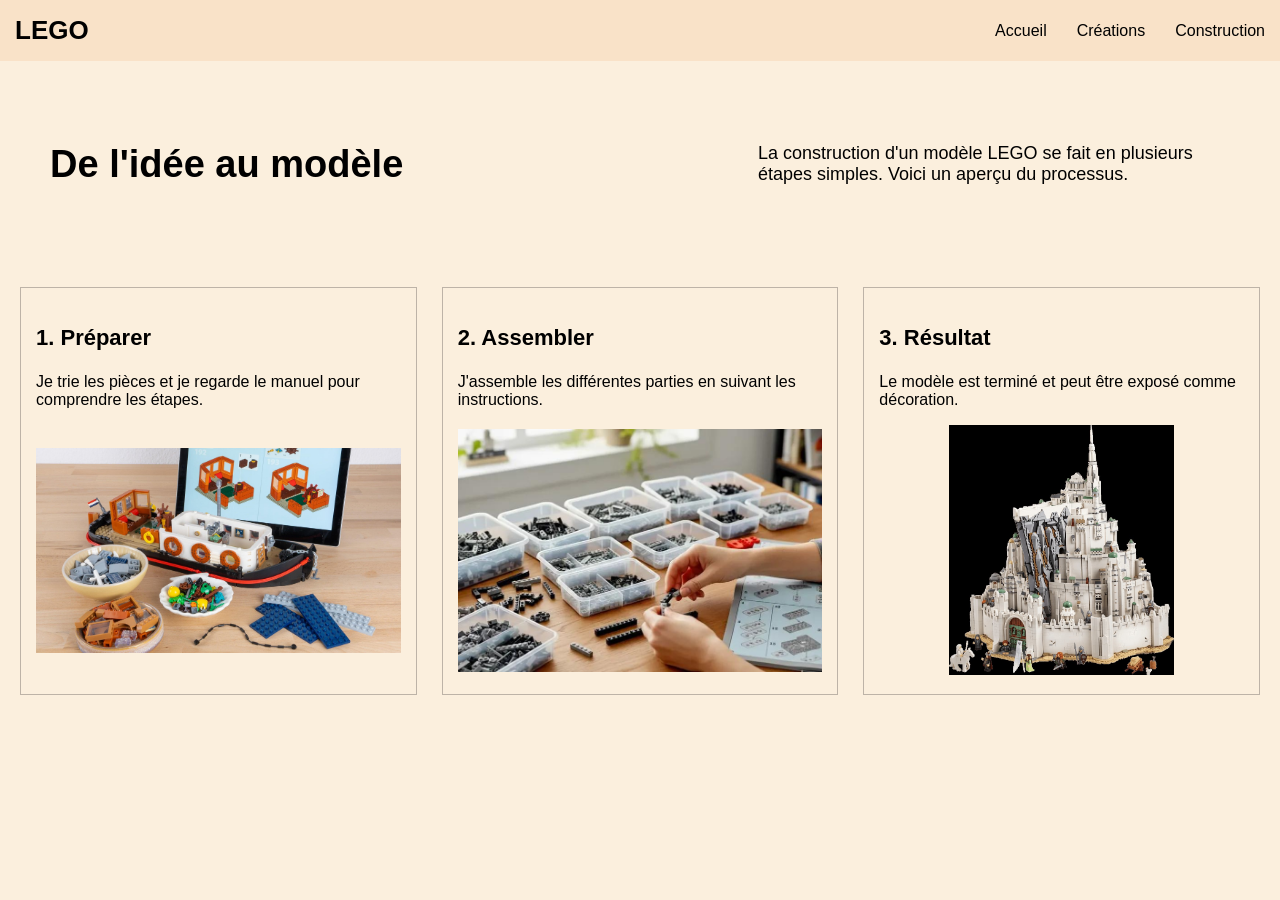
==== construction.html @ dced6f02 "Ajout des pages HTML et du style CSS" ====
<!DOCTYPE html>
<html lang="en">
<head>
    <meta charset="UTF-8">
    <meta name="viewport" content="width=device-width, initial-scale=1.0">
    <title>LEGO - COnstruction</title>
    <link rel="stylesheet" href="style.css">
</head>
<body>
    <!-- Menu de navigation -->
    <header>
        <h2>LEGO</h2>

        <nav>
            <a href="index.html">Accueil</a>
            <a href="creations.html">Créations</a>
            <a href="construction.html">Construction</a>
        </nav>
    </header>

    <!-- Présentation de la construction -->
    <section class="introduction">
        <h1>De l'idée au modèle</h1>

        <p>
            La construction d'un modèle LEGO se fait
            en plusieurs étapes simples. Voici un aperçu
            du processus.
        </p>
    </section>

    <!-- Les trois étapes -->
    <main class="creations">

        <div class="carte">
            <h3>1. Préparer</h3>

            <p>
                Je trie les pièces et je regarde le manuel
                pour comprendre les étapes.
            </p>

            <img src="images/préparer.jfif" alt="Pièces LEGO">
        </div>

        <div class="carte">
            <h3>2. Assembler</h3>

            <p>
                J'assemble les différentes parties
                en suivant les instructions.
            </p>

            <img src="images/assembler.jfif" alt="Assemblage LEGO">
        </div>

        <div class="carte">
            <h3>3. Résultat</h3>

            <p>
                Le modèle est terminé et peut être
                exposé comme décoration.
            </p>

            <img src="images/resultat.jpg" alt="Modèle LEGO terminé">
        </div>

    </main>
    
</body>
</html>
---- style.css ----
body{
    margin: 0;
    font-family: Arial, Helvetica, sans-serif;
    background-color: #FBEFDD;

}

/*Menu*/
header{
    background-color:#F9E2C8;
    display: flex;
    justify-content: space-between;
    align-items:center;
    padding:15px;

}

header h2{
    margin:0;
    font-size:26px;

}

nav{
    display:flex;
    gap:30px;
}

nav a{
    text-decoration: none;
    color: black;
    font-size: 16px;
}

/*Page d'accueil*/
.accueil{
    display: flex;
    justify-content:space-between;
    align-items:center;
    gap:50px;
    padding: 100px;
}

.texte_accueil{
    width:450px;
}

.texte_accueil h1{
    font-size: 48px;
    margin-bottom:25px;
}

.texte_accueil p{
    font-size: 18px;
    margin-bottom:35px;
    line-height: 1.5;
}

/* Texte du titre */
.texte_rouge {
    color: #B94F4F;
}

/*Bouton*/
.bouton{
    background-color: #E35E5E;
    color:white;
    padding:12px;
    text-decoration:none;
    border-radius:25px;
    display:inline-block;
}

/*Image de l'accueil*/
.accueil img{
    width: 45%;
}


/* Page créations */

.introduction {
    display: flex;
    justify-content: space-between;
    align-items: center;
    gap: 50px;
    padding: 50px;
}

.introduction h1 {
    font-size: 38px;
    width: 50%;
}

.introduction p {
    font-size: 18px;
    width: 40%;
}

/* Les trois cartes */
/* Les trois cartes */
.creations {
    display: flex;
    justify-content: space-between;
    gap: 25px;
    padding: 20px;
}

.carte {
    border: 1px solid #BDB3A7;
    padding: 15px;
    width: 30%;
}

.carte img {
    width: 100%;
    height: 250px;
    object-fit: contain;
}

.carte h3 {
    font-size: 22px;
}

.carte p {
    font-size: 16px;
}
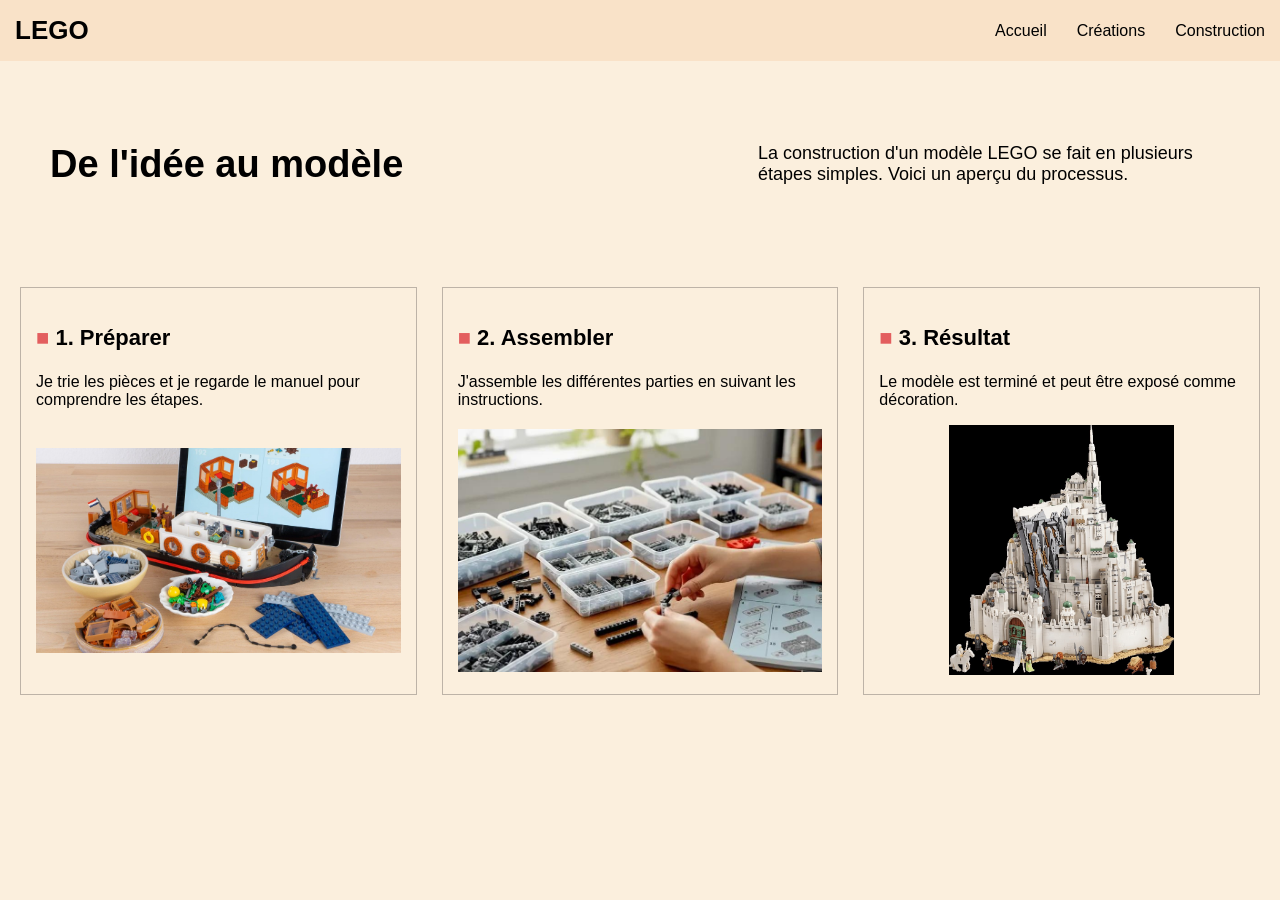
==== commit c23dbba3: "Corrections finales du HTML" ====
--- a/construction.html
+++ b/construction.html
@@ -1,9 +1,9 @@
 <!DOCTYPE html>
-<html lang="en">
+<html lang="fr">
 <head>
     <meta charset="UTF-8">
     <meta name="viewport" content="width=device-width, initial-scale=1.0">
-    <title>LEGO - COnstruction</title>
+    <title>LEGO - Construction</title>
     <link rel="stylesheet" href="style.css">
 </head>
 <body>
--- a/style.css
+++ b/style.css
@@ -42,11 +42,11 @@
 }
 
 .texte_accueil{
-    width:450px;
+    width:500px;
 }
 
 .texte_accueil h1{
-    font-size: 48px;
+    font-size: 47px;
     margin-bottom:25px;
 }
 
@@ -56,10 +56,6 @@
     line-height: 1.5;
 }
 
-/* Texte du titre */
-.texte_rouge {
-    color: #B94F4F;
-}
 
 /*Bouton*/
 .bouton{
@@ -97,7 +93,12 @@
     width: 40%;
 }
 
-/* Les trois cartes */
+
+.carte h3::before {
+    content: "■ ";
+    color:#E35E5E;
+}
+
 /* Les trois cartes */
 .creations {
     display: flex;
